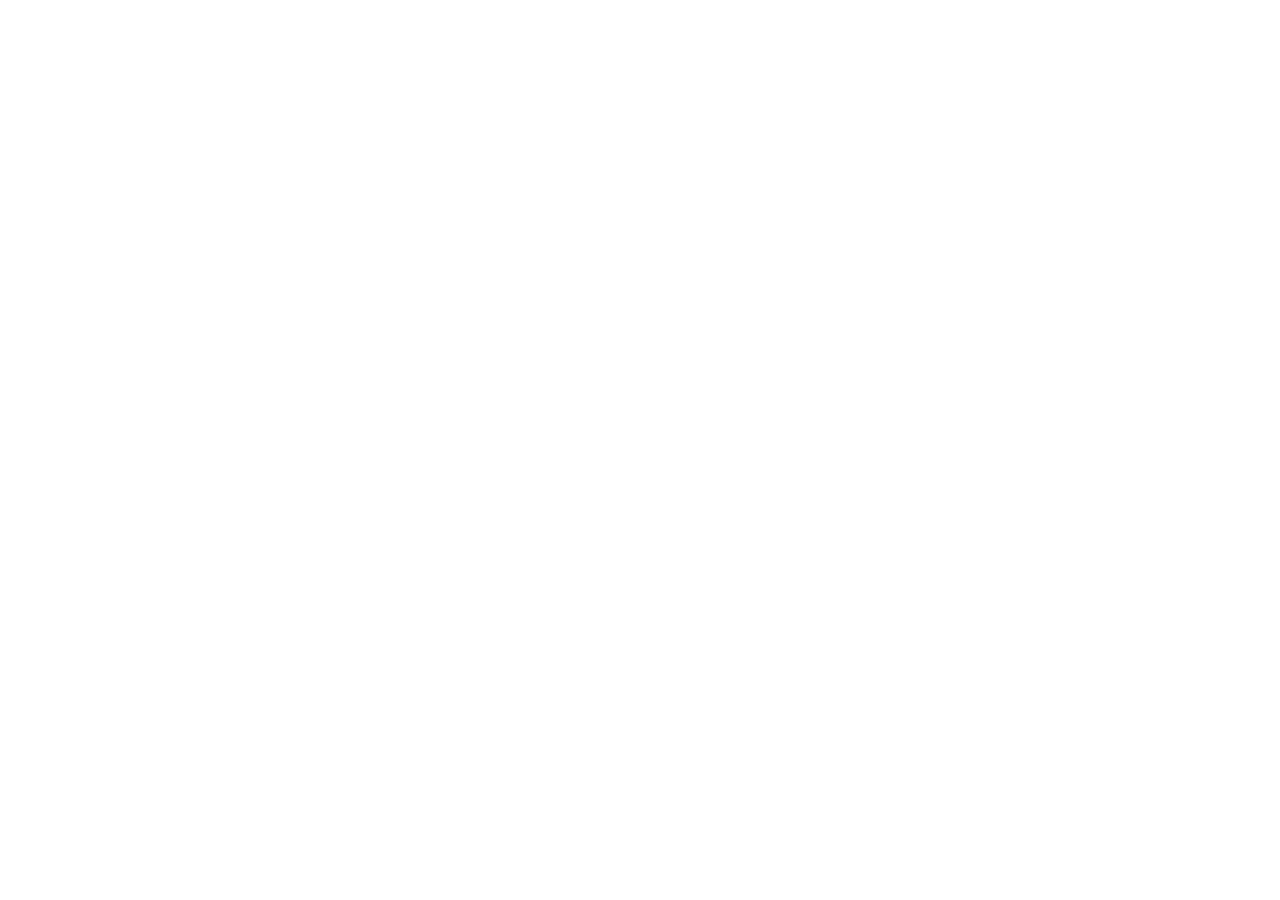
==== index.html @ ce688a70 "initial commit" ====
<!DOUCTYPE>
<html>
	<head>
		<title>
			Image Filter Studio
		</title>
		<meta charset="UTF-8">
		<meta name="author" content="Abuzar Ansari">
		<meta name="viewport" content="width=device-width, initial-scale=1.0">		
		<link rel="stylesheet" href="filter_style.css">
		<link href="https://cdn.jsdelivr.net/npm/remixicon@4.6.0/fonts/remixicon.css" rel="stylesheet">
		
		<style>
		
		</style>
		
	</head>
	
	<body>
		<header>
			<nav>
				
			</nav>
		</header>
		
	</body>
</html>
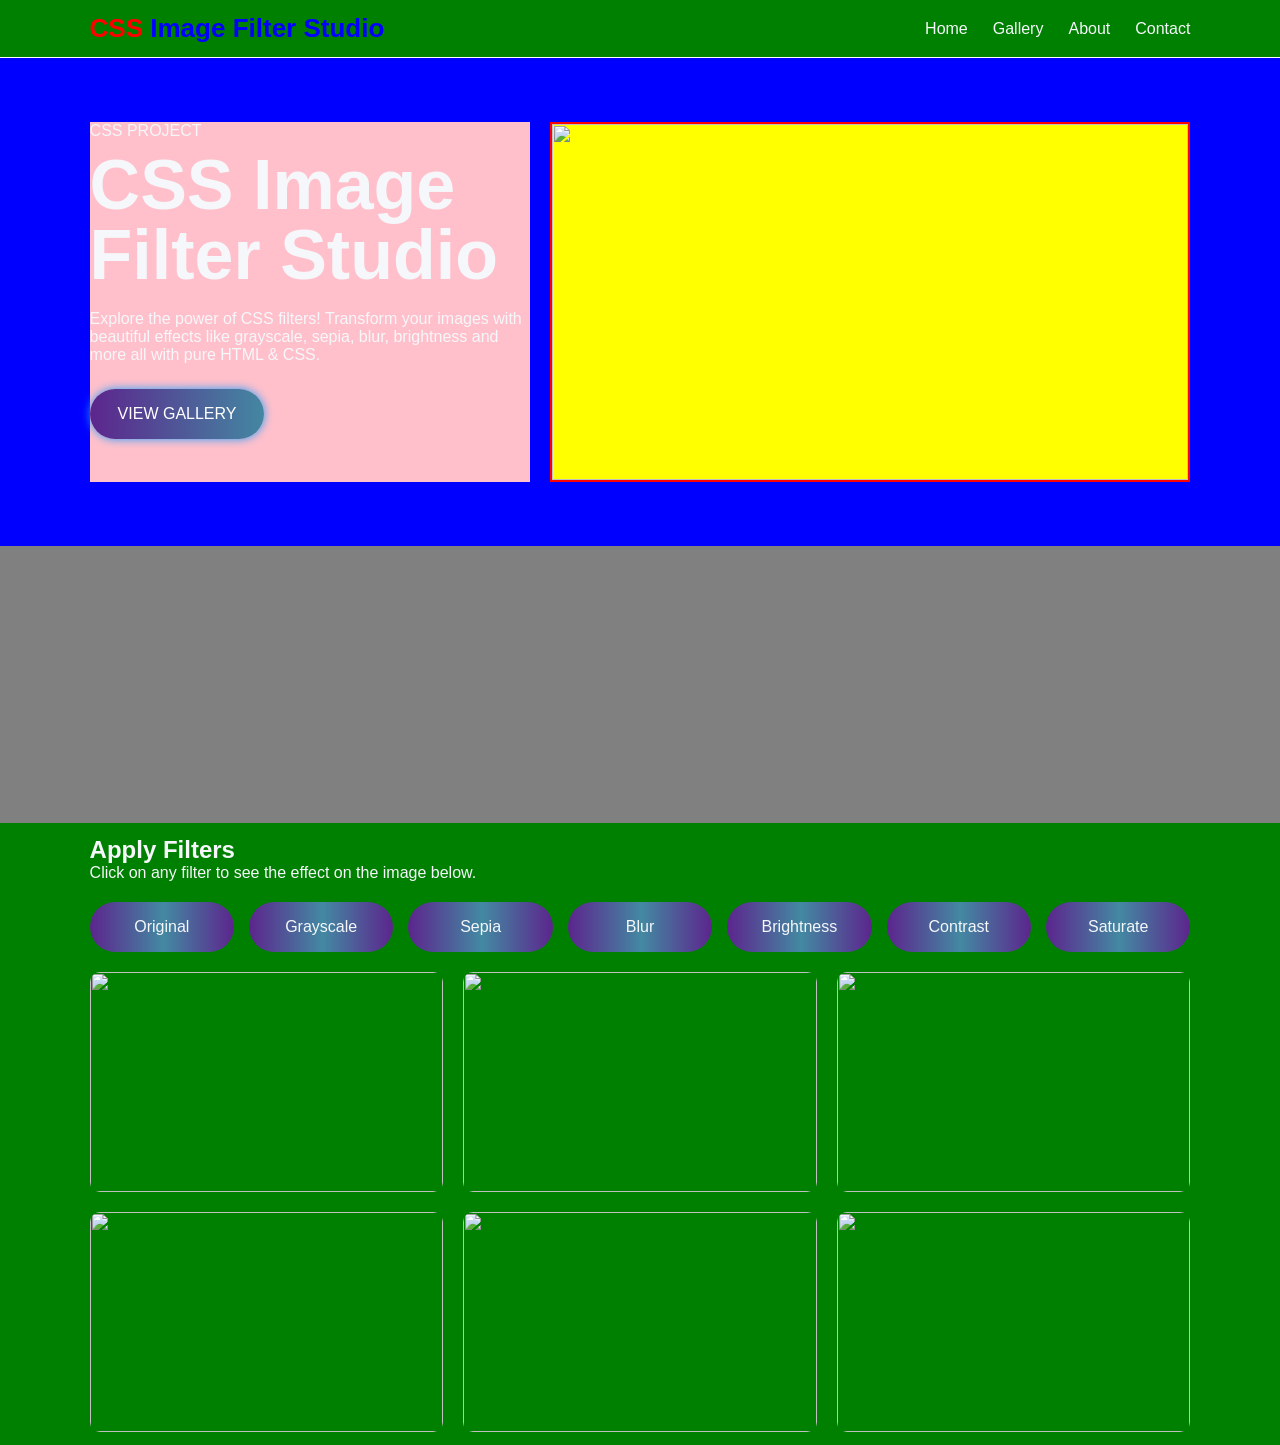
==== commit 049e6ff4: "navbar added" ====
--- a/index.html
+++ b/index.html
@@ -11,17 +11,233 @@
 		<link href="https://cdn.jsdelivr.net/npm/remixicon@4.6.0/fonts/remixicon.css" rel="stylesheet">
 		
 		<style>
-		
+			*
+			{
+				padding:0;
+				margin:0;
+				box-sizing:border-box;
+			}
+			body
+			{
+				font-family: Arial, Helvetica, sans-serif;
+				background: #050a12;
+				color: #f5f7fa;
+			}
+			a{
+				text-decoration: none;
+				color: inherit;
+			}
+			header
+			{				
+				padding:0% 7%;
+				width:100%;
+				height:58px;
+				display:flex;
+				align-items:center;
+				justify-content:space-between;
+				position:sticky;	
+				top:0;
+				border-bottom:1px solid white;
+				background:green;
+			}
+			.project_name
+			{
+				font-size:26;
+				font-weight:700;
+				color:blue;
+			}
+			.project_name span
+			{
+				color:red;
+			}
+			nav
+			{
+				display:flex;
+				gap:25px;		
+			}
+			nav a
+			{
+				padding:5% 0;				
+			}
+			nav a:hover
+			{
+				border-bottom:1px solid red;
+			}
+			.home_section
+			{
+				height:85vh;
+				background:gray;
+				width:100%;
+			}
+			.main_containt
+			{
+				display:flex;
+				align-items:center;
+				background-color:blue;
+				gap:20px;
+				padding:5% 7%;
+			}
+			.left_containt
+			{
+				background:pink;
+				max-width:40%;
+				height:360px;
+			}
+			.left_containt h1
+			{
+				font-size:clamp(60px, 8vw, 70px); 
+				margin-bottom:20px;
+				margin-top:10px; 				
+				line-height:1;
+			}
+			.left_containt p
+			{
+				margin-bottom:25px;
+			}
+			.img_containt
+			{
+				background:yellow;
+				border:2px solid red;
+				width:100%;
+				height:360px;
+			}
+			.img_containt img
+			{
+				height:100%;
+				width:100%;
+			}
+			.view_gallery_button
+			{
+				background-image: linear-gradient(to right, #5C258D 0%, #4389A2 51%, #5C258D 100%);
+				text-transform: uppercase;
+				transition: 0.5s;
+				background-size: 200% auto;
+				color: white;
+				box-shadow: 0 0 10px #209cff;
+				border-radius: 30px;
+				padding: 16px 28px;
+				display: inline-flex;
+				align-items: center;
+				gap: 50px;
+				font-size: 16px;
+				transition: 0.3s;			
+			}
+			.apply_filter_section
+			{
+				padding:1% 7%;
+				background:green;
+			}
+			.filter_buttons_container
+			{
+				display:grid;
+				grid-template-columns: repeat(7,1fr);
+				gap:15px;
+				margin-top:20px;
+			}
+			.filter_buttons_container a
+			{
+				text-decoration:none;
+				padding: 16px 28px;
+				background-image: linear-gradient(to right, #5C258D 0%, #4389A2 51%, #5C258D 100%);
+				border-radius: 30px;
+				display:flex;
+				align-items:center;
+				justify-content:center;
+			}
+			.imag_container
+			{
+				display:grid;
+				grid-template-columns:repeat(3,1fr);
+				gap:20px;
+				margin-top:20px;
+			}
+			.imag_container div
+			{
+				width:100%;
+			}
+			.imag_container div img
+			{
+				width:100%;
+				height:220px;
+				border-radius:10px;
+			}
 		</style>
 		
 	</head>
 	
 	<body>
 		<header>
+			<a href="home" class="project_name">
+				<span>CSS </span>Image Filter Studio
+			</a>
 			<nav>
-				
+				<a href="home">Home</a>	
+				<a href="gallery">Gallery</a>
+				<a href="about">About</a>
+				<a href="contact">Contact</a>
 			</nav>
 		</header>
+		<main>
+			<section class="home_section">
+				<div class="main_containt">	
+					<div class="left_containt">
+						<span>CSS PROJECT</span>
+						<h1>CSS Image Filter Studio</h1>
+						<p> 
+							Explore the power of CSS filters! Transform your images
+							with beautiful effects like grayscale, sepia, blur, brightness
+							and more all with pure HTML & CSS.
+						</p>
+						<a href="" class="view_gallery_button">View Gallery</a>
+					</div>
+					<div class="img_containt">
+						<img src="https://marketplace.canva.com/Oua8U/MAHVi5Oua8U/1/s2/canva-scenic-view-of-the-canadian-rockies-in-banff-MAHVi5Oua8U.jpg">
+					</div>				
+				</div>	
+			</section>
+			<section class="apply_filter_section">
+				<h2>Apply Filters</h2>
+				<span>Click on any filter to see the effect on the image below.</span>
+				<div class="filter_buttons_container">
+					<a href="original">Original</a>
+					<a href="grayscale">Grayscale</a>
+					<a href="sepia">Sepia</a>
+					<a href="blur">Blur</a>
+					<a href="brightness">Brightness</a>
+					<a href="contrast">Contrast</a>
+					<a href="saturate">Saturate</a>
+				</div>
+				<div class="imag_container">
+					<div>
+						<img src="https://marketplace.canva.com/Oua8U/MAHVi5Oua8U/1/s2/canva-scenic-view-of-the-canadian-rockies-in-banff-MAHVi5Oua8U.jpg">
+					</div>
+					<div>
+						<img src="https://marketplace.canva.com/Oua8U/MAHVi5Oua8U/1/s2/canva-scenic-view-of-the-canadian-rockies-in-banff-MAHVi5Oua8U.jpg">
+					</div>
+					<div>
+						<img src="https://marketplace.canva.com/Oua8U/MAHVi5Oua8U/1/s2/canva-scenic-view-of-the-canadian-rockies-in-banff-MAHVi5Oua8U.jpg">
+					</div>
+					<div>
+						<img src="https://marketplace.canva.com/Oua8U/MAHVi5Oua8U/1/s2/canva-scenic-view-of-the-canadian-rockies-in-banff-MAHVi5Oua8U.jpg">
+					</div>
+					<div>
+						<img src="https://marketplace.canva.com/Oua8U/MAHVi5Oua8U/1/s2/canva-scenic-view-of-the-canadian-rockies-in-banff-MAHVi5Oua8U.jpg">
+					</div>
+					<div>
+						<img src="https://marketplace.canva.com/Oua8U/MAHVi5Oua8U/1/s2/canva-scenic-view-of-the-canadian-rockies-in-banff-MAHVi5Oua8U.jpg">
+					</div>
+				</div>
+			</section>
+			<section>
+			
+			</section>
+			<section>
+			
+			</section>
+			<section>
+			
+			</section>
+		</main>
 		
 	</body>
 </html>
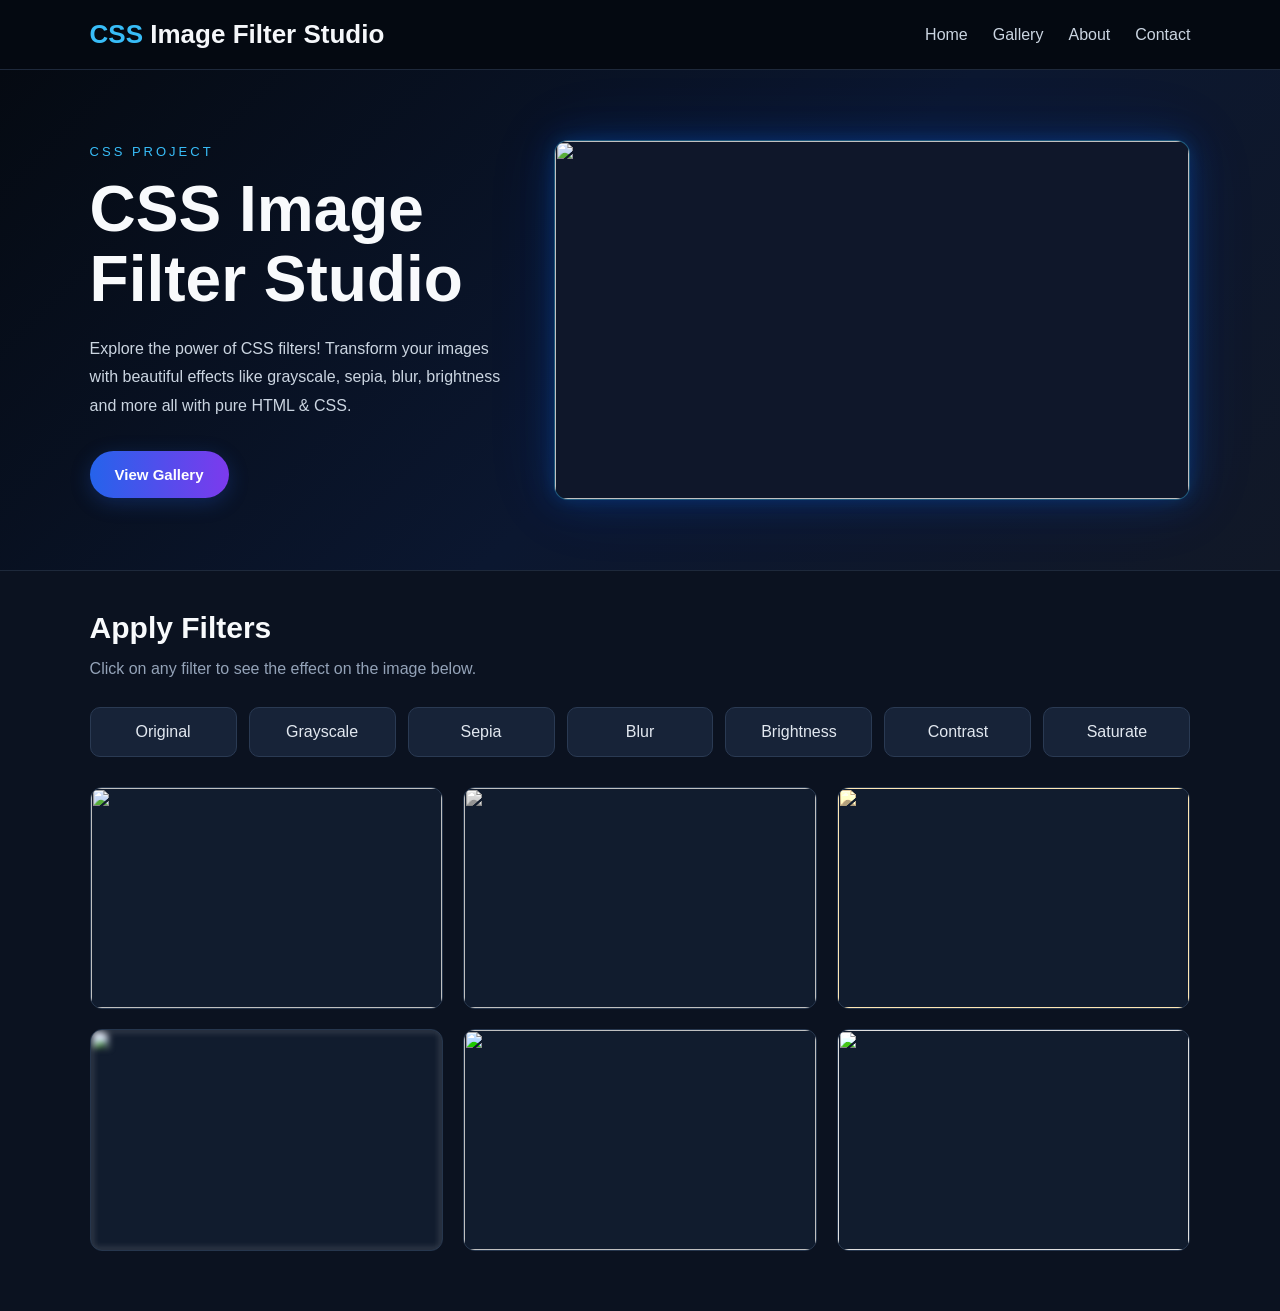
==== commit 60a056a4: "main section added" ====
--- a/index.html
+++ b/index.html
@@ -1,4 +1,4 @@
-<!DOUCTYPE>
+<!DOCTYPE html>
 <html>
 	<head>
 		<title>
@@ -11,156 +11,192 @@
 		<link href="https://cdn.jsdelivr.net/npm/remixicon@4.6.0/fonts/remixicon.css" rel="stylesheet">
 		
 		<style>
-			*
-			{
-				padding:0;
-				margin:0;
-				box-sizing:border-box;
-			}
-			body
-			{
+			* {
+				padding: 0;
+				margin: 0;
+				box-sizing: border-box;
+			}
+			html {
+				scroll-behavior: smooth;
+			}
+			body {
 				font-family: Arial, Helvetica, sans-serif;
 				background: #050a12;
 				color: #f5f7fa;
 			}
-			a{
+			a {
 				text-decoration: none;
 				color: inherit;
 			}
-			header
-			{				
-				padding:0% 7%;
-				width:100%;
-				height:58px;
-				display:flex;
-				align-items:center;
-				justify-content:space-between;
-				position:sticky;	
-				top:0;
-				border-bottom:1px solid white;
-				background:green;
-			}
-			.project_name
-			{
-				font-size:26;
-				font-weight:700;
-				color:blue;
-			}
-			.project_name span
-			{
-				color:red;
-			}
-			nav
-			{
-				display:flex;
-				gap:25px;		
-			}
-			nav a
-			{
-				padding:5% 0;				
-			}
-			nav a:hover
-			{
-				border-bottom:1px solid red;
-			}
-			.home_section
-			{
-				height:85vh;
-				background:gray;
-				width:100%;
-			}
-			.main_containt
-			{
-				display:flex;
-				align-items:center;
-				background-color:blue;
-				gap:20px;
-				padding:5% 7%;
-			}
-			.left_containt
-			{
-				background:pink;
-				max-width:40%;
-				height:360px;
-			}
-			.left_containt h1
-			{
-				font-size:clamp(60px, 8vw, 70px); 
-				margin-bottom:20px;
-				margin-top:10px; 				
-				line-height:1;
-			}
-			.left_containt p
-			{
-				margin-bottom:25px;
-			}
-			.img_containt
-			{
-				background:yellow;
-				border:2px solid red;
-				width:100%;
-				height:360px;
-			}
-			.img_containt img
-			{
-				height:100%;
-				width:100%;
-			}
-			.view_gallery_button
-			{
-				background-image: linear-gradient(to right, #5C258D 0%, #4389A2 51%, #5C258D 100%);
-				text-transform: uppercase;
-				transition: 0.5s;
-				background-size: 200% auto;
-				color: white;
-				box-shadow: 0 0 10px #209cff;
+			header {
+				padding: 0 7%;
+				min-height: 70px;
+				display: flex;
+				align-items: center;
+				justify-content: space-between;
+				position: sticky;
+				top: 0;
+				z-index: 10;
+				border-bottom: 1px solid #1e293b;
+				background: rgba(5, 10, 18, 0.96);
+			}
+			.project_name {
+				font-size: 26px;
+				font-weight: 700;
+				color: #f5f7fa;
+			}
+			.project_name span {
+				color: #38bdf8;
+			}
+			nav {
+				display: flex;
+				gap: 25px;
+			}
+			nav a {
+				padding: 10px 0;
+				color: #cbd5e1;
+				transition: 0.3s;
+			}
+			nav a:hover {
+				color: #38bdf8;
+				border-bottom: 2px solid #38bdf8;
+			}
+			.home_section {
+				width: 100%;
+				background: linear-gradient(135deg,#050a12 0%,#0b1730 55%,#111827 100%);
+			}
+			.main_containt {
+				display: flex;
+				align-items: center;
+				gap: 40px;
+				padding: 70px 7%;
+			}
+			.left_containt {
+				width:40%;
+				min-width: 0;
+			}
+			.left_containt > span {
+				display: inline-block;
+				color: #38bdf8;
+				letter-spacing: 3px;
+				font-size: 13px;
+				margin-bottom: 15px;
+			}
+			.left_containt h1 {
+				font-size: clamp(38px, 5vw, 65px);
+				margin-bottom: 20px;
+				line-height: 1.1;
+				color: #f8fafc;
+			}
+			.left_containt p {
+				color: #cbd5e1;
+				line-height: 1.8;
+				margin-bottom: 30px;
+			}
+			.img_containt {
+				width:60%;
+				min-width: 0;
+				height: 360px;
+				border: 1px solid #334155;
+				border-radius: 14px;
+				background: #0f172a;
+				border: 1px solid rgba(56, 189, 248, 0.4); 
+				overflow: hidden; 
+				box-shadow: 0 0 15px rgba(0, 140, 255, 0.15), 0 0 35px rgba(0, 100, 255, 0.2), 0 0 70px rgba(0, 80, 255, 0.12);				
+			}
+			.img_containt img {
+				width: 100%;
+				height: 100%;
+				object-fit: cover;
+			}
+			.view_gallery_button {
+				background: linear-gradient(90deg, #2563eb, #7c3aed);
+				color: #ffffff;
 				border-radius: 30px;
-				padding: 16px 28px;
+				padding: 15px 25px;
 				display: inline-flex;
 				align-items: center;
-				gap: 50px;
-				font-size: 16px;
-				transition: 0.3s;			
-			}
-			.apply_filter_section
-			{
-				padding:1% 7%;
-				background:green;
-			}
-			.filter_buttons_container
-			{
-				display:grid;
-				grid-template-columns: repeat(7,1fr);
-				gap:15px;
-				margin-top:20px;
-			}
-			.filter_buttons_container a
-			{
-				text-decoration:none;
-				padding: 16px 28px;
-				background-image: linear-gradient(to right, #5C258D 0%, #4389A2 51%, #5C258D 100%);
-				border-radius: 30px;
-				display:flex;
-				align-items:center;
-				justify-content:center;
-			}
-			.imag_container
-			{
-				display:grid;
-				grid-template-columns:repeat(3,1fr);
-				gap:20px;
-				margin-top:20px;
-			}
-			.imag_container div
-			{
-				width:100%;
-			}
-			.imag_container div img
-			{
-				width:100%;
-				height:220px;
-				border-radius:10px;
-			}
+				gap: 25px;
+				font-size: 15px;
+				font-weight: 600;
+				box-shadow: 0 5px 20px rgba(37, 99, 235, 0.25);
+				transition: 0.3s;
+			}
+			.view_gallery_button:hover {
+				background: linear-gradient(90deg, #0284c7, #6366f1);
+				transform: translateY(-3px);
+			}
+			.apply_filter_section {
+				padding: 40px 7% 60px;
+				background: #0b1220;
+				border-top: 1px solid #1e293b;
+			}
+			.apply_filter_section h2 {
+				font-size: 30px;
+				margin-bottom: 10px;
+				color: #f8fafc;
+			}
+			.apply_filter_section > span {
+				color: #94a3b8;
+				line-height: 1.7;
+			}
+			.filter_buttons_container {
+				display: grid;
+				grid-template-columns: repeat(7, minmax(0, 1fr));
+				gap: 12px;
+				margin-top: 25px;
+			}
+			.filter_buttons_container a {
+				padding: 15px 10px;
+				text-align: center;
+				color: #e2e8f0;
+				background: #172338;
+				border: 1px solid #2a3a53;
+				border-radius: 10px;
+				transition: 0.3s;
+			}
+			.filter_buttons_container a:hover {
+				background: linear-gradient(90deg, #2563eb, #7c3aed);
+				border-color: #60a5fa;
+				color: #ffffff;
+				transform: translateY(-2px);
+			}
+			.imag_container {
+				display: grid;
+				grid-template-columns: repeat(3, minmax(0, 1fr));
+				gap: 20px;
+				margin-top: 30px;
+			}
+			.imag_container div {
+				width: 100%;
+				overflow: hidden;
+				background: #111c2e;
+				border: 1px solid #26364d;
+				border-radius: 12px;
+			}
+			.imag_container div img {
+				display: block;
+				width: 100%;
+				height: 220px;
+				object-fit: cover;
+				transition: transform 0.4s;
+			}
+			.image2 {
+				filter: grayscale(100%);
+			}
+			.image3 {
+				filter: sepia(100%);
+			}
+			.image4 {
+				filter: blur(3px);
+			}
+			.image5 {
+				filter: saturate(200%);
+			}
+			.image6 {
+				filter: contrast(150%);
+			}
+
 		</style>
 		
 	</head>
@@ -209,22 +245,22 @@
 				</div>
 				<div class="imag_container">
 					<div>
-						<img src="https://marketplace.canva.com/Oua8U/MAHVi5Oua8U/1/s2/canva-scenic-view-of-the-canadian-rockies-in-banff-MAHVi5Oua8U.jpg">
-					</div>
-					<div>
-						<img src="https://marketplace.canva.com/Oua8U/MAHVi5Oua8U/1/s2/canva-scenic-view-of-the-canadian-rockies-in-banff-MAHVi5Oua8U.jpg">
-					</div>
-					<div>
-						<img src="https://marketplace.canva.com/Oua8U/MAHVi5Oua8U/1/s2/canva-scenic-view-of-the-canadian-rockies-in-banff-MAHVi5Oua8U.jpg">
-					</div>
-					<div>
-						<img src="https://marketplace.canva.com/Oua8U/MAHVi5Oua8U/1/s2/canva-scenic-view-of-the-canadian-rockies-in-banff-MAHVi5Oua8U.jpg">
-					</div>
-					<div>
-						<img src="https://marketplace.canva.com/Oua8U/MAHVi5Oua8U/1/s2/canva-scenic-view-of-the-canadian-rockies-in-banff-MAHVi5Oua8U.jpg">
-					</div>
-					<div>
-						<img src="https://marketplace.canva.com/Oua8U/MAHVi5Oua8U/1/s2/canva-scenic-view-of-the-canadian-rockies-in-banff-MAHVi5Oua8U.jpg">
+						<img class="image" src="https://marketplace.canva.com/Oua8U/MAHVi5Oua8U/1/s2/canva-scenic-view-of-the-canadian-rockies-in-banff-MAHVi5Oua8U.jpg">
+					</div>
+					<div>
+						<img class="image2" src="https://marketplace.canva.com/Oua8U/MAHVi5Oua8U/1/s2/canva-scenic-view-of-the-canadian-rockies-in-banff-MAHVi5Oua8U.jpg">
+					</div>
+					<div>
+						<img class="image3" src="https://marketplace.canva.com/Oua8U/MAHVi5Oua8U/1/s2/canva-scenic-view-of-the-canadian-rockies-in-banff-MAHVi5Oua8U.jpg">
+					</div>
+					<div>
+						<img class="image4" src="https://marketplace.canva.com/Oua8U/MAHVi5Oua8U/1/s2/canva-scenic-view-of-the-canadian-rockies-in-banff-MAHVi5Oua8U.jpg">
+					</div>
+					<div>
+						<img class="image5" src="https://marketplace.canva.com/Oua8U/MAHVi5Oua8U/1/s2/canva-scenic-view-of-the-canadian-rockies-in-banff-MAHVi5Oua8U.jpg">
+					</div>
+					<div>
+						<img class="image6" src="https://marketplace.canva.com/Oua8U/MAHVi5Oua8U/1/s2/canva-scenic-view-of-the-canadian-rockies-in-banff-MAHVi5Oua8U.jpg">
 					</div>
 				</div>
 			</section>
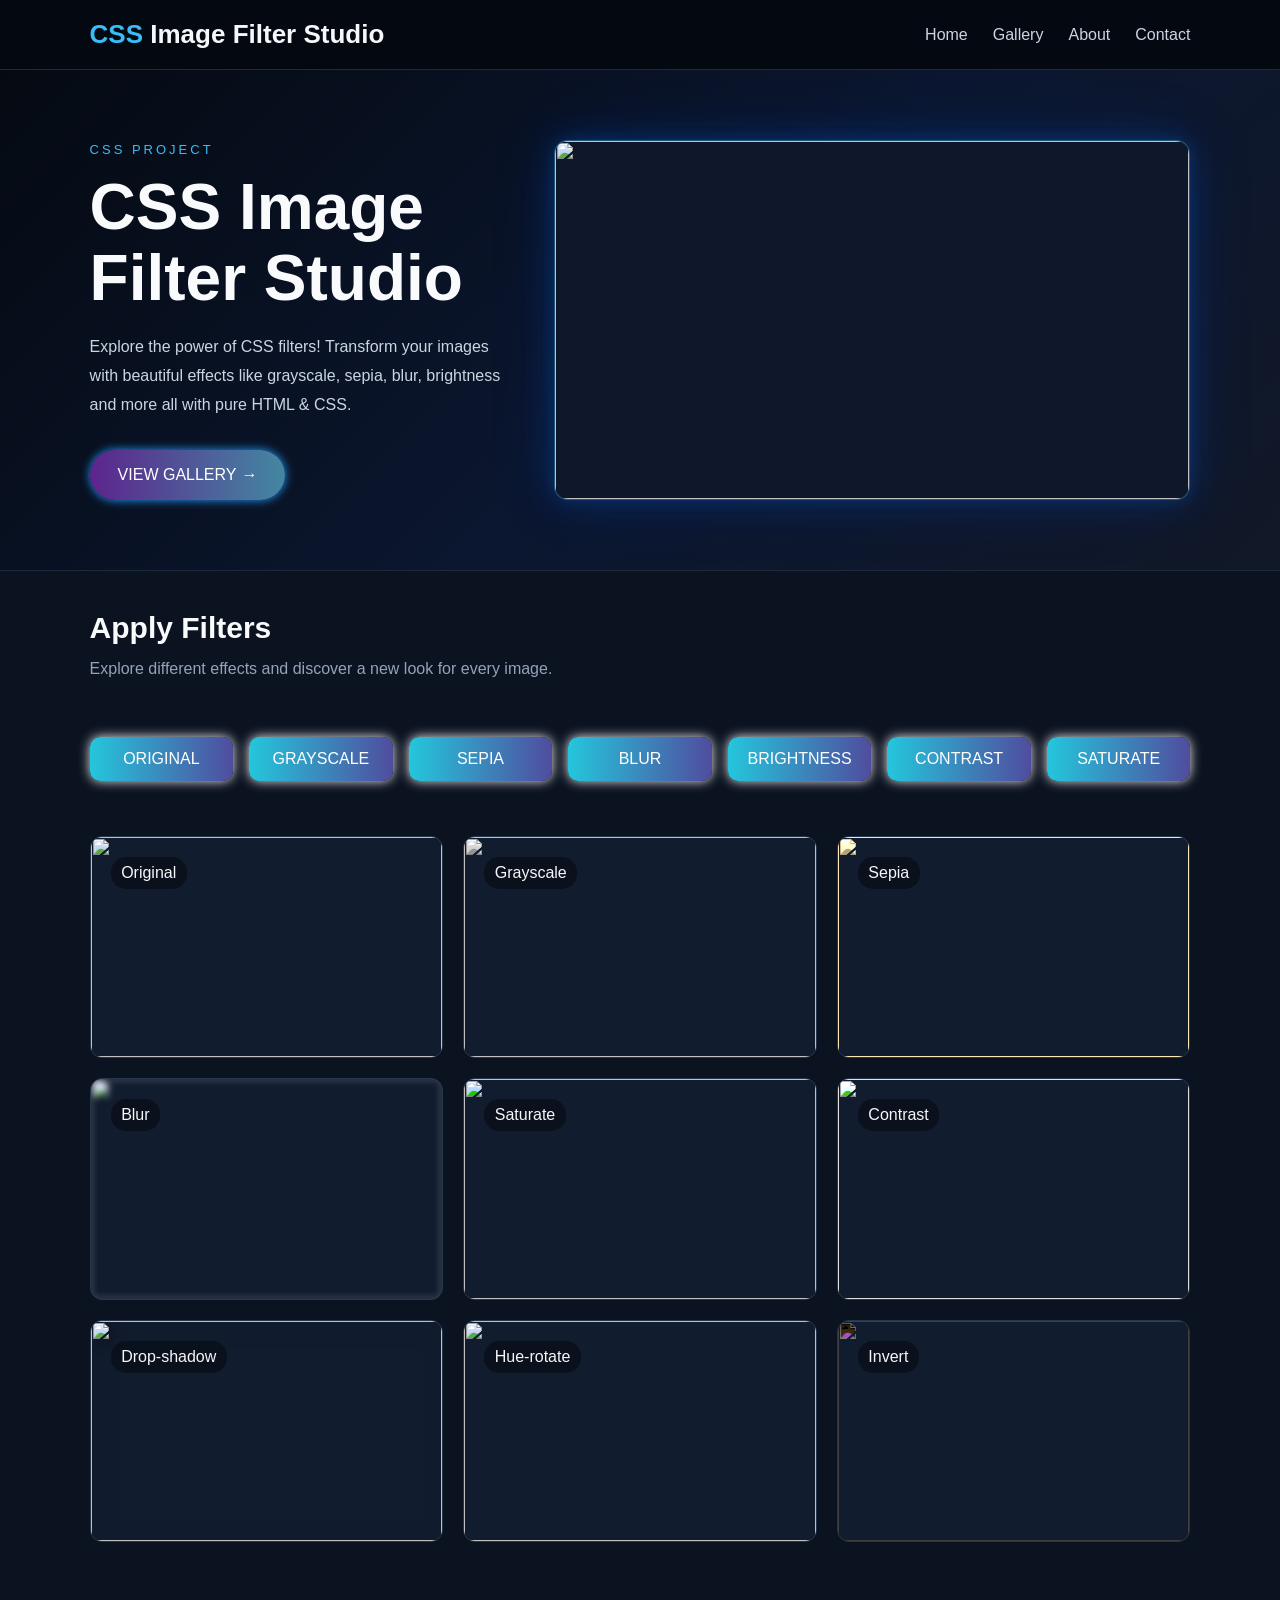
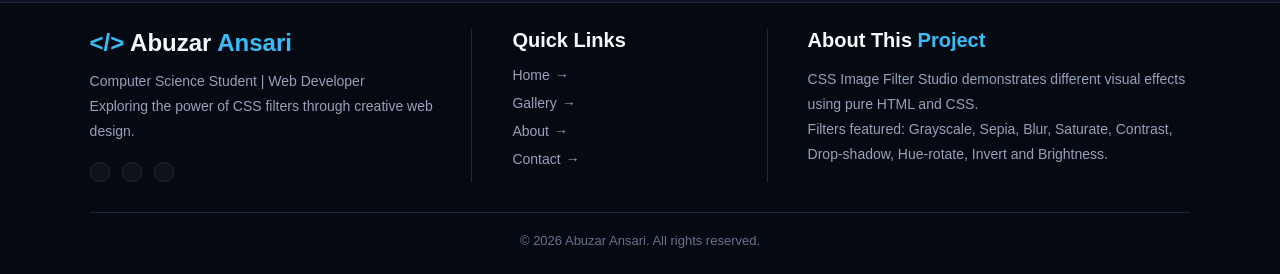
==== commit 51c6d95e: "footer added" ====
--- a/index.html
+++ b/index.html
@@ -1,13 +1,16 @@
 <!DOCTYPE html>
 <html>
 	<head>
-		<title>
-			Image Filter Studio
-		</title>
+		<title>CSS Image Filter Studio | Abuzar Ansari</title>
+		
 		<meta charset="UTF-8">
 		<meta name="author" content="Abuzar Ansari">
-		<meta name="viewport" content="width=device-width, initial-scale=1.0">		
-		<link rel="stylesheet" href="filter_style.css">
+		<meta name="viewport" content="width=device-width, initial-scale=1.0">
+		<meta name="description" content="CSS Image Filter Studio developed by Abuzar Ansari using HTML and CSS to demonstrate visual effects like grayscale, sepia, blur, brightness, contrast, and more.">
+		<meta name="keywords" content="Abuzar-ansari-dev,abuzaransari.dev,CSS Image Filter Studio, Abuzar Ansari, CSS Filters Project, HTML CSS Project, CSS Image Effects, Grayscale Filter, Sepia Filter, Blur Filter, Brightness Filter, Contrast Filter, Frontend Web Development, Abuzar Ansari Projects">		
+		
+		<!-- <link rel="stylesheet" href="filter_style.css"> -->
+		<link rel="icon" type="image/png" href="favicon_logo.png">
 		<link href="https://cdn.jsdelivr.net/npm/remixicon@4.6.0/fonts/remixicon.css" rel="stylesheet">
 		
 		<style>
@@ -53,13 +56,12 @@
 				gap: 25px;
 			}
 			nav a {
-				padding: 10px 0;
+				
 				color: #cbd5e1;
-				transition: 0.3s;
 			}
 			nav a:hover {
 				color: #38bdf8;
-				border-bottom: 2px solid #38bdf8;
+				border-bottom: 1px solid #38bdf8;
 			}
 			.home_section {
 				width: 100%;
@@ -97,7 +99,6 @@
 				width:60%;
 				min-width: 0;
 				height: 360px;
-				border: 1px solid #334155;
 				border-radius: 14px;
 				background: #0f172a;
 				border: 1px solid rgba(56, 189, 248, 0.4); 
@@ -110,22 +111,49 @@
 				object-fit: cover;
 			}
 			.view_gallery_button {
-				background: linear-gradient(90deg, #2563eb, #7c3aed);
-				color: #ffffff;
+				background-image: linear-gradient(to right, #5C258D 0%, #4389A2 51%, #5C258D 100%);
+				text-transform: uppercase;
+				transition: 0.5s;
+				background-size: 200% auto;
+				color: white;
+				box-shadow: 0 0 10px #209cff;
 				border-radius: 30px;
-				padding: 15px 25px;
+				padding:16px 28px;
 				display: inline-flex;
 				align-items: center;
-				gap: 25px;
-				font-size: 15px;
-				font-weight: 600;
-				box-shadow: 0 5px 20px rgba(37, 99, 235, 0.25);
+				gap: 50px;
+				font-size: 16px;
 				transition: 0.3s;
 			}
 			.view_gallery_button:hover {
-				background: linear-gradient(90deg, #0284c7, #6366f1);
 				transform: translateY(-3px);
-			}
+				box-shadow: 0 0 25px rgba(30, 150, 255, 0.4);
+				background-position: right center;
+				color: #fff;	
+			}
+			.know_more_label {
+			  position: relative;
+			  z-index: 2;
+			  display: inline-block;
+			  transition: inherit;
+			}			
+			.fx-34::before { display: none; }
+			.fx-34 .know_more_label::after 
+			{ 
+				content: " \2192";
+				margin-left:5px;
+				display: inline-block;
+				transition: transform 0.3s ease; 
+			}			
+			.fx-34:hover .know_more_label::after 
+			{
+				transform: translateX(6px);				
+			}
+			.fx-34:hover 
+			{ 
+				padding-right: 30px;
+				background: color-mix(in srgb, var(--primary) 16%, var(--bsurf)); 
+			}			
 			.apply_filter_section {
 				padding: 40px 7% 60px;
 				background: #0b1220;
@@ -142,24 +170,35 @@
 			}
 			.filter_buttons_container {
 				display: grid;
-				grid-template-columns: repeat(7, minmax(0, 1fr));
-				gap: 12px;
-				margin-top: 25px;
-			}
-			.filter_buttons_container a {
-				padding: 15px 10px;
-				text-align: center;
-				color: #e2e8f0;
-				background: #172338;
-				border: 1px solid #2a3a53;
-				border-radius: 10px;
-				transition: 0.3s;
-			}
-			.filter_buttons_container a:hover {
-				background: linear-gradient(90deg, #2563eb, #7c3aed);
-				border-color: #60a5fa;
-				color: #ffffff;
-				transform: translateY(-2px);
+				grid-template-columns: repeat(7,1fr);
+				gap:0px 16px;
+				margin:5% 0%;
+			}			
+			.filter_buttons_container >a{
+			  background-image: linear-gradient(to right, #24C6DC 0%, #514A9D 51%, #24C6DC 100%);
+			}
+
+			.filter_buttons_container >a {
+			  padding: 13px 6px;
+			  text-align: center;
+			  text-transform: uppercase;
+			  transition: 0.5s;
+			  background-size: 200% auto;
+			  color: white;
+			  box-shadow: 0 0 12px #eee;
+			  border-radius: 10px;
+			  outline: none;
+			  border: none;
+			}
+
+			.filter_buttons_container >a:hover {
+			  background-position: right center;
+			  color: #fff;
+			}			
+			.f_blur:hover .image
+			{
+				filter: blur(3px);
+				background:green;
 			}
 			.imag_container {
 				display: grid;
@@ -173,6 +212,17 @@
 				background: #111c2e;
 				border: 1px solid #26364d;
 				border-radius: 12px;
+				position:relative;
+			}
+			.filter_name
+			{
+				position:absolute;
+				top:20px;
+				left:20px;
+				padding:2% 3%;
+				background: rgba(5, 10, 18, 0.6);
+				border-radius:15px;
+				
 			}
 			.imag_container div img {
 				display: block;
@@ -196,25 +246,118 @@
 			.image6 {
 				filter: contrast(150%);
 			}
-
+			.image7 {
+				filter:drop-shadow(4px 4px 10px rgba(0,0,0,0.5));
+			}
+			.image8 {
+				filter: hue-rotate(12deg);
+			}
+			.image9 {
+				filter: invert(100%);
+			}
+			footer {
+				background: #050a12;
+				border-top: 1px solid #1e293b;
+				padding:2% 7%;
+			}
+			.footer_boxes {
+				display: grid;
+				grid-template-columns: 1.5fr 1fr 1.5fr;
+				gap: 40px;
+				padding-bottom: 30px;
+			}
+			.box1
+			{		
+				border-right:1px solid #1e293b;
+			}
+			.box2
+			{		
+				border-right:1px solid #1e293b;
+			}
+			.footer_box h3 {
+				font-size: 20px;
+				margin-bottom: 15px;
+				color: #f8fafc;
+			}
+			.footer_box h3 span {
+				color: #38bdf8;
+			}
+			.footer_box p {
+				color: #94a3b8;
+				font-size: 14px;
+				line-height: 1.8;
+			}
+			.footer_logo {
+				display: inline-block;
+				font-size: 24px;
+				font-weight: 700;
+				margin-bottom: 12px;
+			}
+			.footer_logo span {
+				color: #38bdf8;
+			}
+			.footer_links {
+				display: flex;
+				flex-direction: column;
+				gap: 12px;
+			}
+			.footer_links a {
+				width: fit-content;
+				color: #94a3b8;
+				font-size: 14px;
+				transition: 0.3s;
+			}
+			.footer_links a:hover {
+				color: #38bdf8;
+			}
+			.footer_socials {
+				display: flex;
+				gap: 12px;
+				margin-top: 18px;
+			}
+			.footer_socials a {
+				padding:9px;
+				display: flex;
+				align-items: center;
+				justify-content: center;
+				border-radius: 50%;
+				border: 1px solid rgba(255, 255, 255, 0.09);
+				background: rgba(255, 255, 255, 0.035);
+				font-size: 21px;
+				color: #b8c3d2;
+				transition: 0.3s;
+			}
+			.footer_socials a:hover {
+				color: #fff;
+				border-color: #269fff;
+				transform: translateY(-4px);
+				background: rgba(35, 159, 255, 0.1);
+			}
+			.footer_bottom {
+				border-top: 1px solid #1e293b;
+				padding-top: 20px;
+				text-align: center;
+				color: #64748b;
+				font-size: 13px;
+			}		
 		</style>
 		
 	</head>
 	
 	<body>
 		<header>
-			<a href="home" class="project_name">
+			<a href="#home" class="project_name">
 				<span>CSS </span>Image Filter Studio
 			</a>
 			<nav>
-				<a href="home">Home</a>	
-				<a href="gallery">Gallery</a>
+				<a href="#home">Home</a>	
+				<a href="#image_section">Gallery</a>
 				<a href="about">About</a>
-				<a href="contact">Contact</a>
+				<a href="contact.html">Contact</a>
 			</nav>
 		</header>
 		<main>
-			<section class="home_section">
+			<section class="home_section" id="home">
 				<div class="main_containt">	
 					<div class="left_containt">
 						<span>CSS PROJECT</span>
@@ -224,56 +367,139 @@
 							with beautiful effects like grayscale, sepia, blur, brightness
 							and more all with pure HTML & CSS.
 						</p>
-						<a href="" class="view_gallery_button">View Gallery</a>
+						<a href="#image_section" class="view_gallery_button fx-34" rel="noopener noreferrer">
+							<span class="know_more_label">View Gallery</span>
+						</a>
 					</div>
 					<div class="img_containt">
-						<img src="https://marketplace.canva.com/Oua8U/MAHVi5Oua8U/1/s2/canva-scenic-view-of-the-canadian-rockies-in-banff-MAHVi5Oua8U.jpg">
+						<img class="main_img" src="https://marketplace.canva.com/Oua8U/MAHVi5Oua8U/1/s2/canva-scenic-view-of-the-canadian-rockies-in-banff-MAHVi5Oua8U.jpg">
 					</div>				
 				</div>	
 			</section>
-			<section class="apply_filter_section">
+			<section class="apply_filter_section" id="image_section">
 				<h2>Apply Filters</h2>
-				<span>Click on any filter to see the effect on the image below.</span>
+				<span>Explore different effects and discover a new look for every image.</span>
 				<div class="filter_buttons_container">
-					<a href="original">Original</a>
-					<a href="grayscale">Grayscale</a>
-					<a href="sepia">Sepia</a>
-					<a href="blur">Blur</a>
-					<a href="brightness">Brightness</a>
-					<a href="contrast">Contrast</a>
-					<a href="saturate">Saturate</a>
+					<a href="original"> <i class="ri-image-line"></i> Original</a>
+					<a href="grayscale"> <i class="ri-contrast-drop-2-line"></i> Grayscale</a>
+					<a href="sepia"> <i class="ri-sun-line"></i> Sepia</a>
+					<a href="blur" class="f_blur"> <i class="ri-drop-line"></i> Blur</a>
+					<a href="brightness"> <i class="ri-sun-line"></i> Brightness</a>
+					<a href="contrast">  <i class="ri-contrast-2-line"></i> Contrast</a>
+					<a href="saturate"> <i class="ri-contrast-drop-2-line"></i> Saturate</a>
 				</div>
 				<div class="imag_container">
 					<div>
 						<img class="image" src="https://marketplace.canva.com/Oua8U/MAHVi5Oua8U/1/s2/canva-scenic-view-of-the-canadian-rockies-in-banff-MAHVi5Oua8U.jpg">
+						<span class="filter_name">
+							  Original
+						</span>
 					</div>
 					<div>
 						<img class="image2" src="https://marketplace.canva.com/Oua8U/MAHVi5Oua8U/1/s2/canva-scenic-view-of-the-canadian-rockies-in-banff-MAHVi5Oua8U.jpg">
+						<span class="filter_name">
+							Grayscale
+						</span>						
 					</div>
 					<div>
 						<img class="image3" src="https://marketplace.canva.com/Oua8U/MAHVi5Oua8U/1/s2/canva-scenic-view-of-the-canadian-rockies-in-banff-MAHVi5Oua8U.jpg">
+						<span class="filter_name">
+							Sepia
+						</span>						
 					</div>
 					<div>
 						<img class="image4" src="https://marketplace.canva.com/Oua8U/MAHVi5Oua8U/1/s2/canva-scenic-view-of-the-canadian-rockies-in-banff-MAHVi5Oua8U.jpg">
+						<span class="filter_name">
+							Blur
+						</span>						
 					</div>
 					<div>
 						<img class="image5" src="https://marketplace.canva.com/Oua8U/MAHVi5Oua8U/1/s2/canva-scenic-view-of-the-canadian-rockies-in-banff-MAHVi5Oua8U.jpg">
+						<span class="filter_name">
+							Saturate
+						</span>						
 					</div>
 					<div>
 						<img class="image6" src="https://marketplace.canva.com/Oua8U/MAHVi5Oua8U/1/s2/canva-scenic-view-of-the-canadian-rockies-in-banff-MAHVi5Oua8U.jpg">
+						<span class="filter_name">
+							Contrast
+						</span>					
+					</div>
+					<div>
+						<img class="image7" src="https://marketplace.canva.com/Oua8U/MAHVi5Oua8U/1/s2/canva-scenic-view-of-the-canadian-rockies-in-banff-MAHVi5Oua8U.jpg">
+						<span class="filter_name">
+							Drop-shadow
+						</span>						
+					</div>
+					<div>
+						<img class="image8" src="https://marketplace.canva.com/Oua8U/MAHVi5Oua8U/1/s2/canva-scenic-view-of-the-canadian-rockies-in-banff-MAHVi5Oua8U.jpg">
+						<span class="filter_name">
+							  Hue-rotate
+						</span>						
+					</div>
+					<div>
+						<img class="image9" src="https://marketplace.canva.com/Oua8U/MAHVi5Oua8U/1/s2/canva-scenic-view-of-the-canadian-rockies-in-banff-MAHVi5Oua8U.jpg">
+						<span class="filter_name">
+							Invert
+						</span>						
 					</div>
 				</div>
 			</section>
-			<section>
-			
-			</section>
-			<section>
-			
-			</section>
-			<section>
-			
-			</section>
 		</main>
-		
+		<footer>
+			<div class="footer_boxes">
+				<div class="footer_box box1">
+					<a href="#home" class="footer_logo">
+						<span>&lt;/&gt;</span> Abuzar <span>Ansari</span>
+					</a>
+					<p>
+						Computer Science Student | Web Developer
+					</p>
+					<p>
+						Exploring the power of CSS filters
+						through creative web design.
+					</p>
+					<div class="footer_socials">
+						<a href="https://github.com/abuzaransaridev/"target="_blank" rel="noopener noreferrer" aria-label="GitHub">
+							<i class="ri-github-fill"></i>
+						</a>
+						<a href="https://www.linkedin.com/in/abuzar-ansari-dev/" target="_blank" rel="noopener noreferrer" aria-label="LinkedIn">
+							<i class="ri-linkedin-fill"></i>
+						</a>
+						<a href="https://abuzar-ansari-dev-portfolio.vercel.app/" target="_blank" rel="noopener noreferrer" aria-label="Portfolio">
+							<i class="ri-global-line"></i>
+						</a>
+					</div>
+				</div>
+				<div class="footer_box box2">
+					<h3>Quick Links</h3>
+					<div class="footer_links">
+						<a href="#home" class="fx-34"><span class="know_more_label">Home</span></a>
+						<a href="#image_section" class="fx-34"><span class="know_more_label">Gallery</span></a>
+						<a href="#about" class="fx-34"><span class="know_more_label">About</span></a>
+						<a href="contact.html" class="fx-34"><span class="know_more_label">Contact</span></a>
+					</div>
+				</div>
+				<div class="footer_box">
+					<h3>About This <span>Project</span></h3>
+					<p>
+						CSS Image Filter Studio demonstrates
+						different visual effects using pure
+						HTML and CSS.
+					</p>
+					<p>
+						Filters featured: Grayscale, Sepia,
+						Blur, Saturate, Contrast, Drop-shadow,
+						Hue-rotate, Invert and Brightness.
+					</p>
+				</div>
+			</div>
+			<div class="footer_bottom">
+				<p>
+					&copy; 2026 Abuzar Ansari.
+					All rights reserved.
+				</p>
+			</div>
+		</footer>
 	</body>
 </html>
--- a/filter_style.css
+++ b/filter_style.css
@@ -0,0 +1,239 @@
+	* {
+		padding: 0;
+		margin: 0;
+		box-sizing: border-box;
+	}
+	html {
+		scroll-behavior: smooth;
+	}
+	body {
+		font-family: Arial, Helvetica, sans-serif;
+		background: #050a12;
+		color: #f5f7fa;
+	}
+	a {
+		text-decoration: none;
+		color: inherit;
+	}
+	header {
+		padding: 0 7%;
+		min-height: 70px;
+		display: flex;
+		align-items: center;
+		justify-content: space-between;
+		position: sticky;
+		top: 0;
+		z-index: 10;
+		border-bottom: 1px solid #1e293b;
+		background: rgba(5, 10, 18, 0.96);
+	}
+	.project_name {
+		font-size: 26px;
+		font-weight: 700;
+		color: #f5f7fa;
+	}
+	.project_name span {
+		color: #38bdf8;
+	}
+	nav {
+		display: flex;
+		gap: 25px;
+	}
+	nav a {
+		padding: 10px 0;
+		color: #cbd5e1;
+		transition: 0.3s;
+	}
+	nav a:hover {
+		color: #38bdf8;
+		border-bottom: 1px solid #38bdf8;
+	}
+	.home_section {
+		width: 100%;
+		background: linear-gradient(135deg,#050a12 0%,#0b1730 55%,#111827 100%);
+	}
+	.main_containt {
+		display: flex;
+		align-items: center;
+		gap: 40px;
+		padding: 70px 7%;
+	}
+	.left_containt {
+		width:40%;
+		min-width: 0;
+	}
+	.left_containt > span {
+		display: inline-block;
+		color: #38bdf8;
+		letter-spacing: 3px;
+		font-size: 13px;
+		margin-bottom: 15px;
+	}
+	.left_containt h1 {
+		font-size: clamp(38px, 5vw, 65px);
+		margin-bottom: 20px;
+		line-height: 1.1;
+		color: #f8fafc;
+	}
+	.left_containt p {
+		color: #cbd5e1;
+		line-height: 1.8;
+		margin-bottom: 30px;
+	}
+	.img_containt {
+		width:60%;
+		min-width: 0;
+		height: 360px;
+		border: 1px solid #334155;
+		border-radius: 14px;
+		background: #0f172a;
+		border: 1px solid rgba(56, 189, 248, 0.4); 
+		overflow: hidden; 
+		box-shadow: 0 0 15px rgba(0, 140, 255, 0.15), 0 0 35px rgba(0, 100, 255, 0.2), 0 0 70px rgba(0, 80, 255, 0.12);				
+	}
+	.img_containt img {
+		width: 100%;
+		height: 100%;
+		object-fit: cover;
+	}
+	.view_gallery_button {
+		background-image: linear-gradient(to right, #5C258D 0%, #4389A2 51%, #5C258D 100%);
+		text-transform: uppercase;
+		transition: 0.5s;
+		background-size: 200% auto;
+		color: white;
+		box-shadow: 0 0 10px #209cff;
+		border-radius: 30px;
+		padding:16px 28px;
+		display: inline-flex;
+		align-items: center;
+		gap: 50px;
+		font-size: 16px;
+		transition: 0.3s;
+	}
+	.view_gallery_button:hover {
+		transform: translateY(-3px);
+		box-shadow: 0 0 25px rgba(30, 150, 255, 0.4);
+		background-position: right center;
+		color: #fff;	
+	}
+	.know_more_label {
+	  position: relative;
+	  z-index: 2;
+	  display: inline-block;
+	  transition: inherit;
+	}			
+	.fx-34::before { display: none; }
+	.fx-34 .know_more_label::after 
+	{ 
+		content: " \2192";
+		margin-left:3px;
+		display: inline-block;
+		transition: transform 0.3s ease; 
+	}			
+	.fx-34:hover .know_more_label::after 
+	{
+		transform: translateX(8px);				
+	}
+	.fx-34:hover 
+	{ 
+		padding-right: 30px;
+		background: color-mix(in srgb, var(--primary) 16%, var(--bsurf)); 
+	}			
+	.apply_filter_section {
+		padding: 40px 7% 60px;
+		background: #0b1220;
+		border-top: 1px solid #1e293b;
+	}
+	.apply_filter_section h2 {
+		font-size: 30px;
+		margin-bottom: 10px;
+		color: #f8fafc;
+	}
+	.apply_filter_section > span {
+		color: #94a3b8;
+		line-height: 1.7;
+	}
+	.filter_buttons_container {
+		display: grid;
+		grid-template-columns: repeat(7,1fr);
+		gap: 12px;
+		margin-top: 25px;
+	}			
+	.filter_buttons_container >a{
+	  background-image: linear-gradient(to right, #24C6DC 0%, #514A9D 51%, #24C6DC 100%);
+	}
+
+	.filter_buttons_container >a {
+	  padding: 15px 10px;
+	  text-align: center;
+	  text-transform: uppercase;
+	  transition: 0.5s;
+	  background-size: 200% auto;
+	  color: white;
+	  box-shadow: 0 0 12px #eee;
+	  border-radius: 10px;
+	  outline: none;
+	  border: none;
+	}
+
+	.filter_buttons_container >a:hover {
+	  background-position: right center;
+	  color: #fff;
+	}			
+	
+	.imag_container {
+		display: grid;
+		grid-template-columns: repeat(3, minmax(0, 1fr));
+		gap: 20px;
+		margin-top: 30px;
+	}
+	.imag_container div {
+		width: 100%;
+		overflow: hidden;
+		background: #111c2e;
+		border: 1px solid #26364d;
+		border-radius: 12px;
+		position:relative;
+	}
+	.filter_name
+	{
+		position:absolute;
+		top:20px;
+		left:20px;
+		padding:2% 3%;
+		background: rgba(5, 10, 18, 0.6);
+		border-radius:15px;
+		
+	}
+	.imag_container div img {
+		display: block;
+		width: 100%;
+		height: 220px;
+		object-fit: cover;
+		transition: transform 0.4s;
+	}
+	.image2 {
+		filter: grayscale(100%);
+	}
+	.image3 {
+		filter: sepia(100%);
+	}
+	.image4 {
+		filter: blur(3px);
+	}
+	.image5 {
+		filter: saturate(200%);
+	}
+	.image6 {
+		filter: contrast(150%);
+	}
+	.image7 {
+		filter:drop-shadow(4px 4px 10px rgba(0,0,0,0.5));
+	}
+	.image8 {
+		filter: hue-rotate(12deg);
+	}
+	.image9 {
+		filter: invert(100%);
+	}
